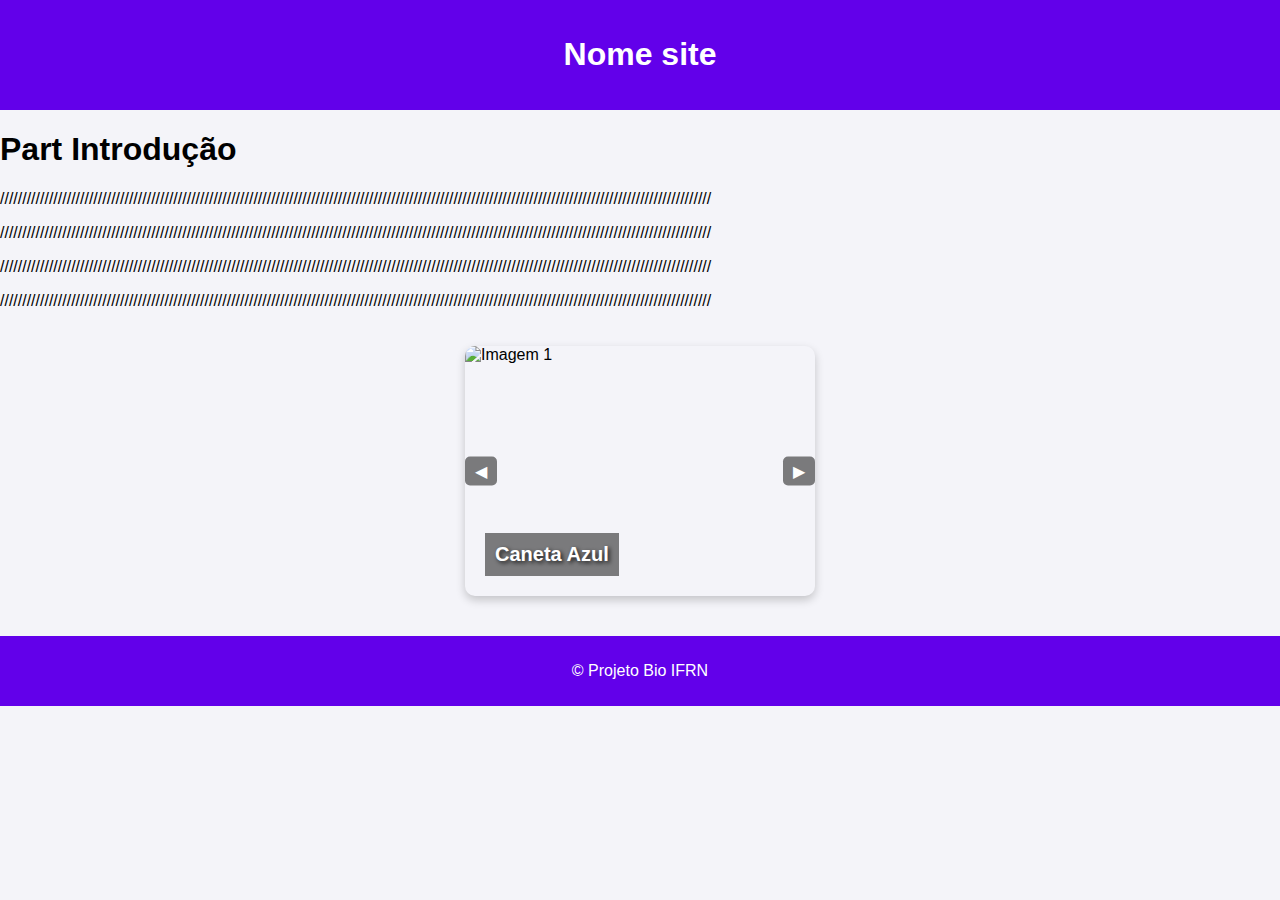
==== index.html @ df38bc81 "Add files via upload" ====
<!DOCTYPE html>
<html lang="en">
<head>
    <meta charset="UTF-8">
    <meta name="viewport" content="width=device-width, initial-scale=1.0">
    <title>Projeto Bio</title>
    <link rel="stylesheet" href="styles.css">
</head>
<body>
    <header>
        <h1>Nome site</h1>
    </header>

    <h1>Part Introdução</h1>
    <p>////////////////////////////////////////////////////////////////////////////////////////////////////////////////////////////////////////////////////////////////</p>
    <p>////////////////////////////////////////////////////////////////////////////////////////////////////////////////////////////////////////////////////////////////</p>
    <p>////////////////////////////////////////////////////////////////////////////////////////////////////////////////////////////////////////////////////////////////</p>
    <p>////////////////////////////////////////////////////////////////////////////////////////////////////////////////////////////////////////////////////////////////</p>

    <div class="container">
        <!-- Carrossel -->
        <div class="carousel">
            <div class="carousel-images">
                <div class="carousel-item" onclick="showDetailedText(1)">
                    <img src="https://th.bing.com/th/id/OIP.Os8iQget9WfmuG61JgywXwHaHe?rs=1&pid=ImgDetMain" alt="Imagem 1">
                    <div class="carousel-text">Caneta Azul</div>
                </div>
                <div class="carousel-item" onclick="showDetailedText(2)">
                    <img src="https://th.bing.com/th/id/OIP.5wpNGDLJfLh_7vaz8tEyMQHaEK?w=303&h=180&c=7&r=0&o=5&pid=1.7" alt="Imagem 2">
                    <div class="carousel-text">Olha, Se Você Não Me Ama</div>
                </div>
                <div class="carousel-item" onclick="showDetailedText(3)">
                    <img src="https://i.ytimg.com/vi/7HUmu1uDRQo/maxresdefault.jpg" alt="Imagem 3">
                    <div class="carousel-text">Parabéns</div>
                </div>
            </div>
            <div class="carousel-buttons">
                <button id="prev">◀</button>
                <button id="next">▶</button>
            </div>
        </div>

        <!-- Texto detalhado -->
        <div id="detailed-text" class="detailed-text"></div>
    </div>

    <footer>
        <p>&copy; Projeto Bio IFRN</p>
    </footer>

    <script src="scripts.js"></script>
</body>
</html>
---- styles.css ----
body {
    font-family: Arial, sans-serif;
    margin: 0;
    padding: 0;
    background-color: #f4f4f9;
}

header {
    background-color: #6200ea;
    color: white;
    padding: 15px;
    text-align: center;
}

.container {
    padding: 20px;
}

.carousel {
    width: 100%;
    max-width: 350px;
    margin: 0 auto;
    overflow: hidden;
    position: relative;
    border-radius: 10px;
    box-shadow: 0 4px 10px rgba(0, 0, 0, 0.2);
}

.carousel-images {
    display: flex;
    transition: transform 0.3s ease-in-out;
}

.carousel-item {
    position: relative;
    min-width: 100%;
    height: 250px;
    cursor: pointer;
    overflow: hidden;
}

.carousel-item img {
    width: 100%;
    height: 100%;
    object-fit: cover;
    transition: transform 0.3s, filter 0.3s;
}

.carousel-item:hover img {
    transform: scale(1.05);
    filter: brightness(0.8);
}

.carousel-item .carousel-text {
    position: absolute;
    bottom: 20px;
    left: 20px;
    color: white;
    font-size: 20px;
    font-weight: bold;
    text-shadow: 2px 2px 4px rgba(0, 0, 0, 0.8);
    background-color: rgba(0, 0, 0, 0.5);
    padding: 10px;
    transition: transform 0.3s;
}

.carousel-item:hover .carousel-text {
    transform: scale(1.1);
}

.carousel-buttons {
    position: absolute;
    top: 50%;
    width: 100%;
    display: flex;
    justify-content: space-between;
    transform: translateY(-50%);
}

.carousel-buttons button {
    background-color: rgba(0, 0, 0, 0.5);
    color: white;
    border: none;
    padding: 5px 10px;
    cursor: pointer;
    font-size: 16px;
    border-radius: 5px;
}

.carousel-buttons button:hover {
    background-color: rgba(0, 0, 0, 0.7);
}

.detailed-text {
    margin-top: 20px;
    padding: 20px;
    display: none;
}

.detailed-text h2 {
    color: #6200ea;
    font-size: 24px;
    margin-bottom: 10px;
}

.detailed-text p {
    color: #555;
    font-size: 16px;
    line-height: 1.5;
}

iframe {
    width: 100%;
    height: 250px;
    border: none;
    margin-top: 20px;
    border-radius: 10px;
    box-shadow: 0 4px 10px rgba(0, 0, 0, 0.2);
}

footer {
    background-color: #6200ea;
    color: white;
    text-align: center;
    padding: 10px;
    margin-top: 20px;
}
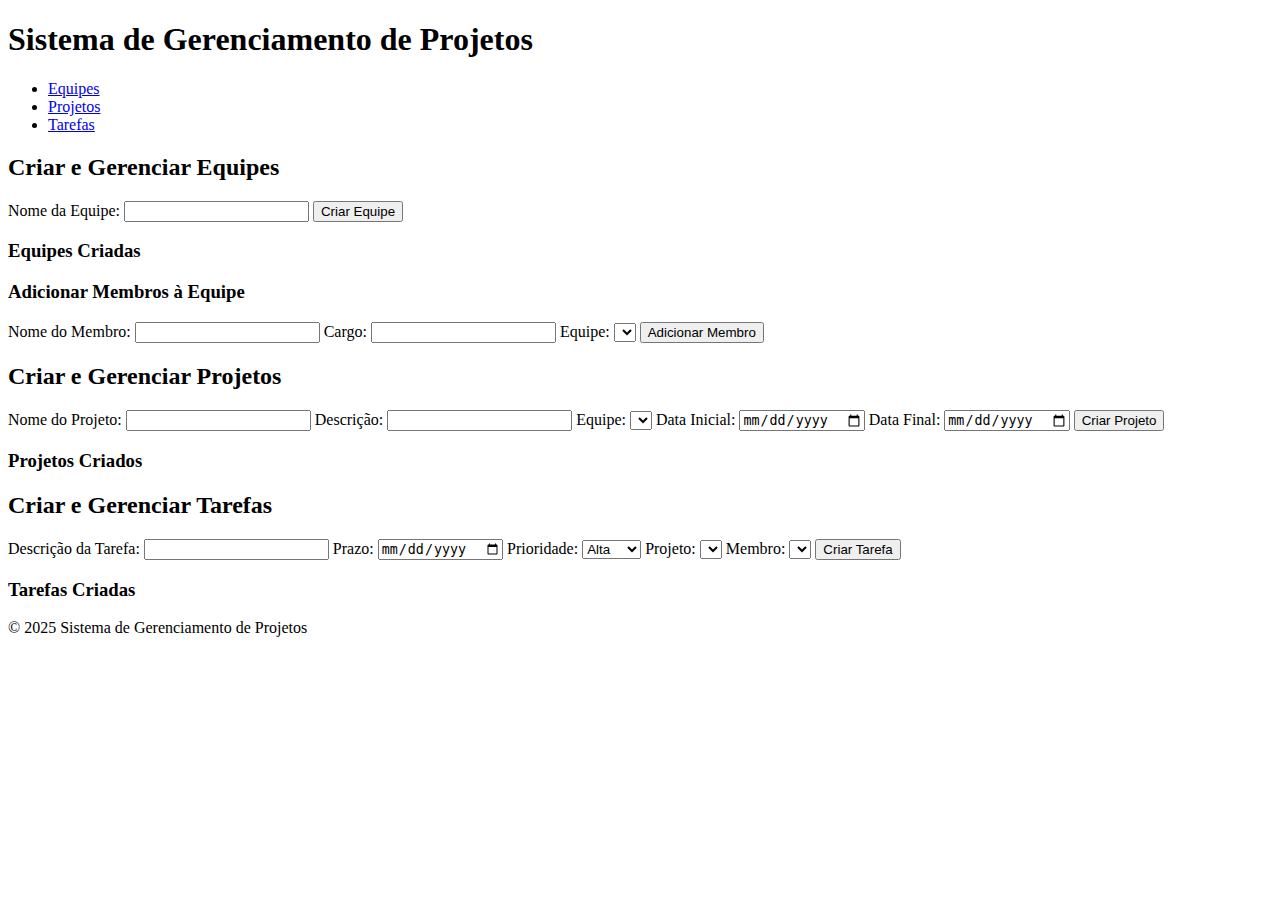
==== commit 0265ad79: "Add files via upload" ====
--- a/index.html
+++ b/index.html
@@ -1,53 +1,110 @@
 <!DOCTYPE html>
-<html lang="en">
+<html lang="pt-BR">
 <head>
     <meta charset="UTF-8">
     <meta name="viewport" content="width=device-width, initial-scale=1.0">
-    <title>Projeto Bio</title>
-    <link rel="stylesheet" href="styles.css">
+    <title>Sistema de Gerenciamento de Projetos</title>
 </head>
 <body>
     <header>
-        <h1>Nome site</h1>
+        <h1>Sistema de Gerenciamento de Projetos</h1>
+        <nav>
+            <ul>
+                <li><a href="#equipes">Equipes</a></li>
+                <li><a href="#projetos">Projetos</a></li>
+                <li><a href="#tarefas">Tarefas</a></li>
+            </ul>
+        </nav>
     </header>
 
-    <h1>Part Introdução</h1>
-    <p>////////////////////////////////////////////////////////////////////////////////////////////////////////////////////////////////////////////////////////////////</p>
-    <p>////////////////////////////////////////////////////////////////////////////////////////////////////////////////////////////////////////////////////////////////</p>
-    <p>////////////////////////////////////////////////////////////////////////////////////////////////////////////////////////////////////////////////////////////////</p>
-    <p>////////////////////////////////////////////////////////////////////////////////////////////////////////////////////////////////////////////////////////////////</p>
+    <main>
+        <section id="equipes">
+            <h2>Criar e Gerenciar Equipes</h2>
+            <form id="form-criar-equipe">
+                <label for="nome-equipe">Nome da Equipe:</label>
+                <input type="text" id="nome-equipe" required>
+                <button type="submit">Criar Equipe</button>
+            </form>
+            <div id="lista-equipes">
+                <h3>Equipes Criadas</h3>
+                <ul></ul>
+            </div>
 
-    <div class="container">
-        <!-- Carrossel -->
-        <div class="carousel">
-            <div class="carousel-images">
-                <div class="carousel-item" onclick="showDetailedText(1)">
-                    <img src="https://th.bing.com/th/id/OIP.Os8iQget9WfmuG61JgywXwHaHe?rs=1&pid=ImgDetMain" alt="Imagem 1">
-                    <div class="carousel-text">Caneta Azul</div>
-                </div>
-                <div class="carousel-item" onclick="showDetailedText(2)">
-                    <img src="https://th.bing.com/th/id/OIP.5wpNGDLJfLh_7vaz8tEyMQHaEK?w=303&h=180&c=7&r=0&o=5&pid=1.7" alt="Imagem 2">
-                    <div class="carousel-text">Olha, Se Você Não Me Ama</div>
-                </div>
-                <div class="carousel-item" onclick="showDetailedText(3)">
-                    <img src="https://i.ytimg.com/vi/7HUmu1uDRQo/maxresdefault.jpg" alt="Imagem 3">
-                    <div class="carousel-text">Parabéns</div>
-                </div>
+            <!-- Formulário para adicionar membros -->
+            <h3>Adicionar Membros à Equipe</h3>
+            <form id="form-adicionar-membro">
+                <label for="nome-membro">Nome do Membro:</label>
+                <input type="text" id="nome-membro" required>
+                <label for="cargo-membro">Cargo:</label>
+                <input type="text" id="cargo-membro" required>
+                <label for="equipe-membro">Equipe:</label>
+                <select id="equipe-membro"></select>
+                <button type="submit">Adicionar Membro</button>
+            </form>
+        </section>
+
+        <section id="projetos">
+            <h2>Criar e Gerenciar Projetos</h2>
+            <form id="form-criar-projeto">
+                <label for="nome-projeto">Nome do Projeto:</label>
+                <input type="text" id="nome-projeto" required>
+
+                <label for="descricao-projeto">Descrição:</label>
+                <input type="text" id="descricao-projeto" required>
+
+                <label for="equipe-projeto">Equipe:</label>
+                <select id="equipe-projeto"></select>
+
+                <label for="data-inicial">Data Inicial:</label>
+                <input type="date" id="data-inicial" required>
+
+                <label for="data-final">Data Final:</label>
+                <input type="date" id="data-final" required>
+
+                <button type="submit">Criar Projeto</button>
+            </form>
+            <div id="lista-projetos">
+                <h3>Projetos Criados</h3>
+                <ul></ul>
             </div>
-            <div class="carousel-buttons">
-                <button id="prev">◀</button>
-                <button id="next">▶</button>
+        </section>
+
+        <section id="tarefas">
+            <h2>Criar e Gerenciar Tarefas</h2>
+            <form id="form-criar-tarefa">
+                <label for="descricao-tarefa">Descrição da Tarefa:</label>
+                <input type="text" id="descricao-tarefa" required>
+
+                <label for="prazo-tarefa">Prazo:</label>
+                <input type="date" id="prazo-tarefa" required>
+
+                <label for="prioridade-tarefa">Prioridade:</label>
+                <select id="prioridade-tarefa">
+                    <option value="alta">Alta</option>
+                    <option value="media">Média</option>
+                    <option value="baixa">Baixa</option>
+                </select>
+
+                <label for="projeto-tarefa">Projeto:</label>
+                <select id="projeto-tarefa"></select>
+
+                <label for="membro-tarefa">Membro:</label>
+                <select id="membro-tarefa"></select>
+
+                <button type="submit">Criar Tarefa</button>
+            </form>
+            <div id="lista-tarefas">
+                <h3>Tarefas Criadas</h3>
+                <ul></ul>
             </div>
-        </div>
-
-        <!-- Texto detalhado -->
-        <div id="detailed-text" class="detailed-text"></div>
-    </div>
+        </section>
+    </main>
 
     <footer>
-        <p>&copy; Projeto Bio IFRN</p>
+        <p>&copy; 2025 Sistema de Gerenciamento de Projetos</p>
     </footer>
 
-    <script src="scripts.js"></script>
+    <script src="app.js"></script>
+
 </body>
 </html>
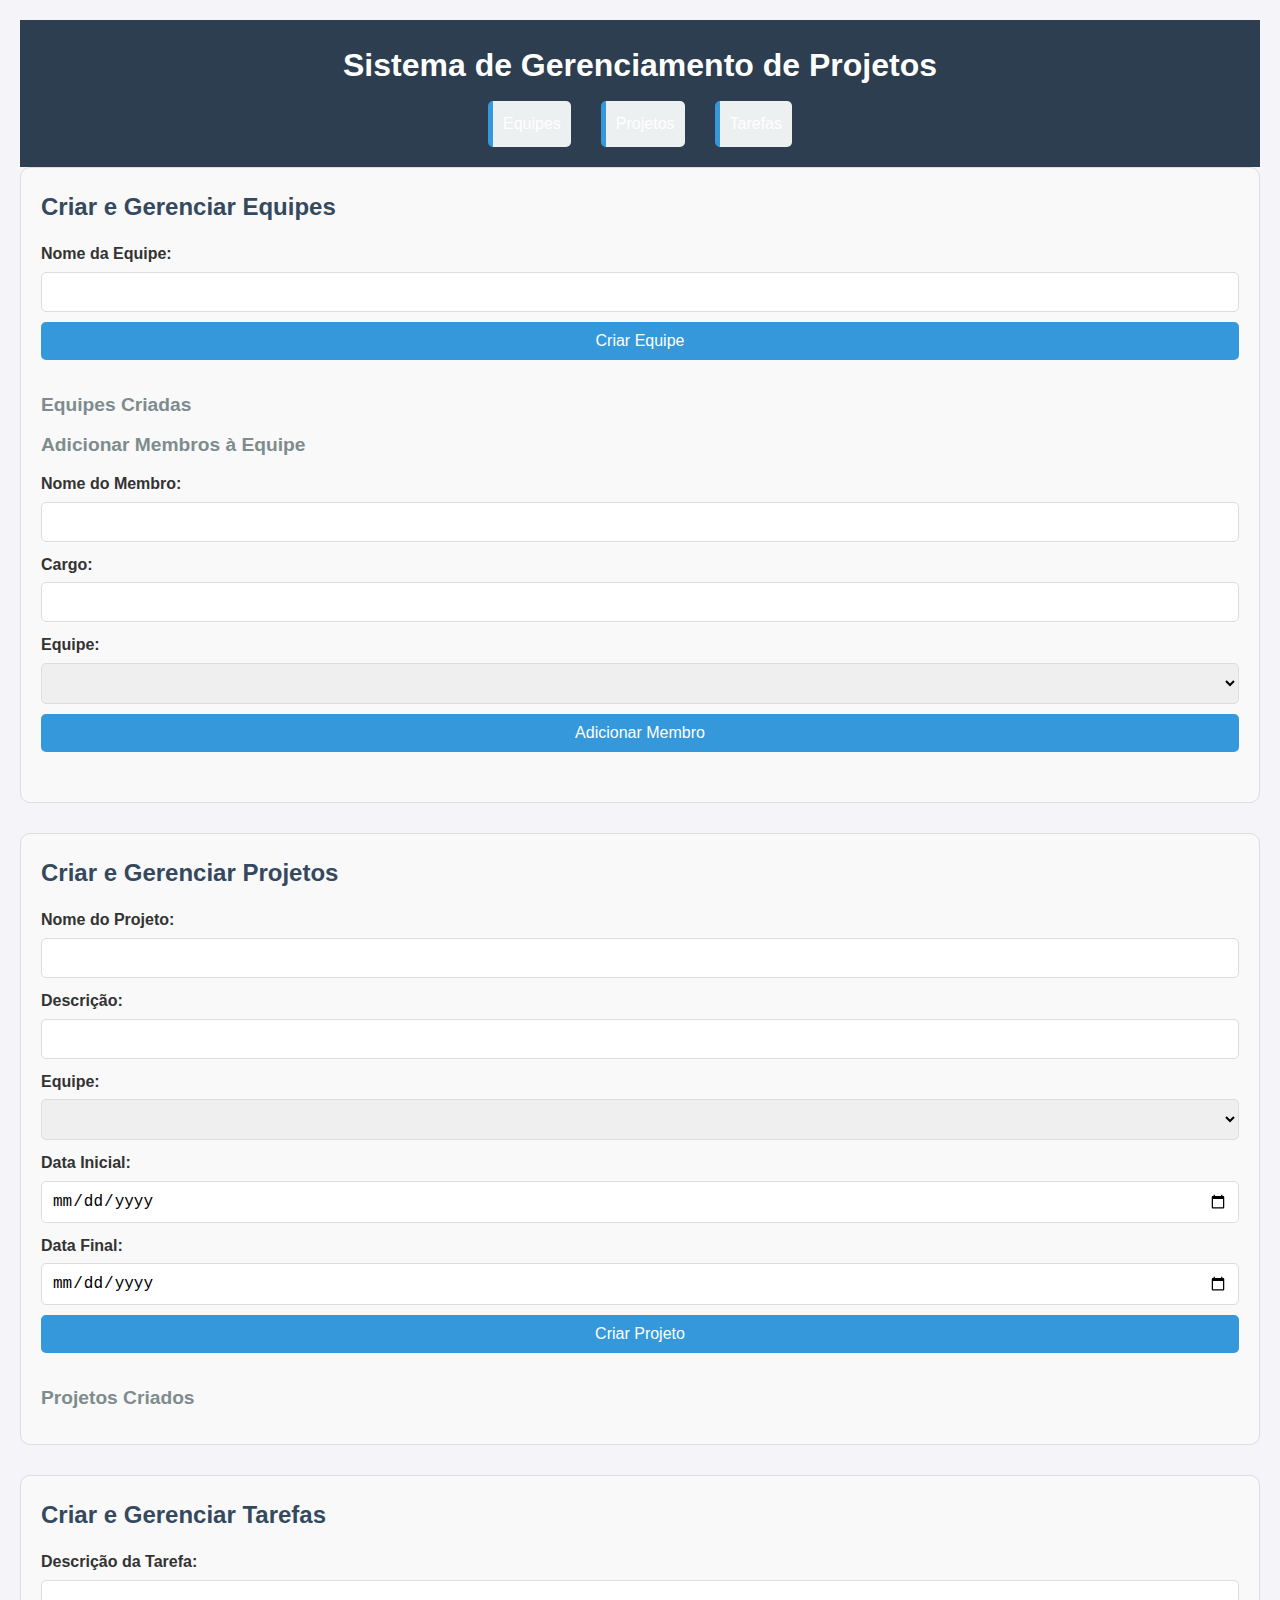
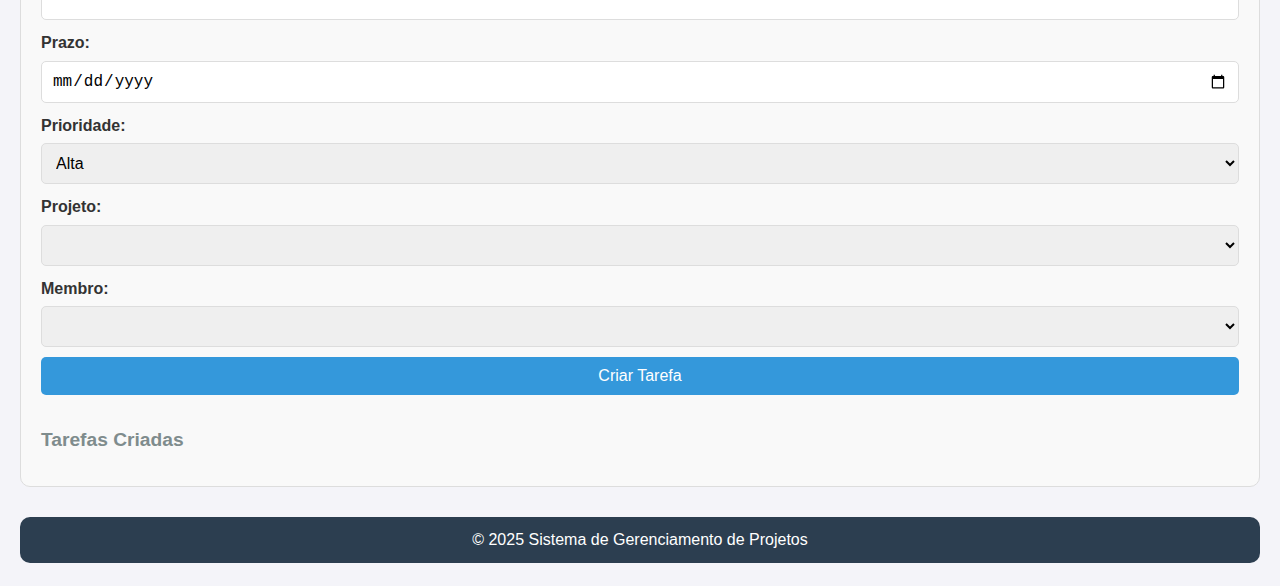
==== commit 985ec782: "Add files via upload" ====
--- a/index.html
+++ b/index.html
@@ -4,6 +4,7 @@
     <meta charset="UTF-8">
     <meta name="viewport" content="width=device-width, initial-scale=1.0">
     <title>Sistema de Gerenciamento de Projetos</title>
+    <link rel="stylesheet" href="styles.css"> <!-- Link para o CSS -->
 </head>
 <body>
     <header>
@@ -105,6 +106,5 @@
     </footer>
 
     <script src="app.js"></script>
-
 </body>
 </html>
--- a/styles.css
+++ b/styles.css
@@ -0,0 +1,136 @@
+/* Estilos globais */
+* {
+    margin: 0;
+    padding: 0;
+    box-sizing: border-box;
+}
+
+body {
+    font-family: 'Arial', sans-serif;
+    background-color: #f4f4f9;
+    color: #333;
+    line-height: 1.6;
+    padding: 20px;
+}
+
+.container {
+    max-width: 1200px;
+    margin: auto;
+    background: #fff;
+    padding: 20px;
+    border-radius: 10px;
+    box-shadow: 0 4px 6px rgba(0, 0, 0, 0.1);
+}
+
+/* Cabeçalho */
+header {
+    background-color: #2c3e50;
+    color: #fff;
+    padding: 20px 0;
+    text-align: center;
+}
+
+header h1 {
+    font-size: 2rem;
+}
+
+header nav ul {
+    display: flex;
+    justify-content: center;
+    margin-top: 10px;
+    list-style: none;
+}
+
+header nav ul li {
+    margin: 0 15px;
+}
+
+header nav ul li a {
+    color: #fff;
+    text-decoration: none;
+    font-size: 1rem;
+    transition: color 0.3s ease;
+}
+
+header nav ul li a:hover {
+    color: #1abc9c;
+}
+
+/* Seções principais */
+main section {
+    margin-bottom: 30px;
+    padding: 20px;
+    border: 1px solid #ddd;
+    border-radius: 10px;
+    background-color: #f9f9f9;
+}
+
+main section h2 {
+    font-size: 1.5rem;
+    color: #34495e;
+    margin-bottom: 15px;
+}
+
+main section h3 {
+    font-size: 1.2rem;
+    color: #7f8c8d;
+    margin-bottom: 10px;
+}
+
+/* Formulários */
+form {
+    margin-bottom: 20px;
+}
+
+form label {
+    display: block;
+    font-weight: bold;
+    margin-bottom: 5px;
+}
+
+form input,
+form select,
+form button {
+    width: 100%;
+    padding: 10px;
+    margin-bottom: 10px;
+    font-size: 1rem;
+    border: 1px solid #ddd;
+    border-radius: 5px;
+}
+
+form button {
+    background-color: #3498db;
+    color: #fff;
+    border: none;
+    cursor: pointer;
+    transition: background 0.3s ease;
+}
+
+form button:hover {
+    background-color: #2980b9;
+}
+
+/* Listas */
+ul {
+    list-style: none;
+    margin-top: 10px;
+}
+
+ul li {
+    padding: 10px;
+    margin-bottom: 10px;
+    background: #ecf0f1;
+    border-left: 5px solid #3498db;
+    border-radius: 5px;
+}
+
+/* Rodapé */
+footer {
+    text-align: center;
+    margin-top: 30px;
+    padding: 10px;
+    background-color: #2c3e50;
+    color: #fff;
+    border-radius: 10px;
+}
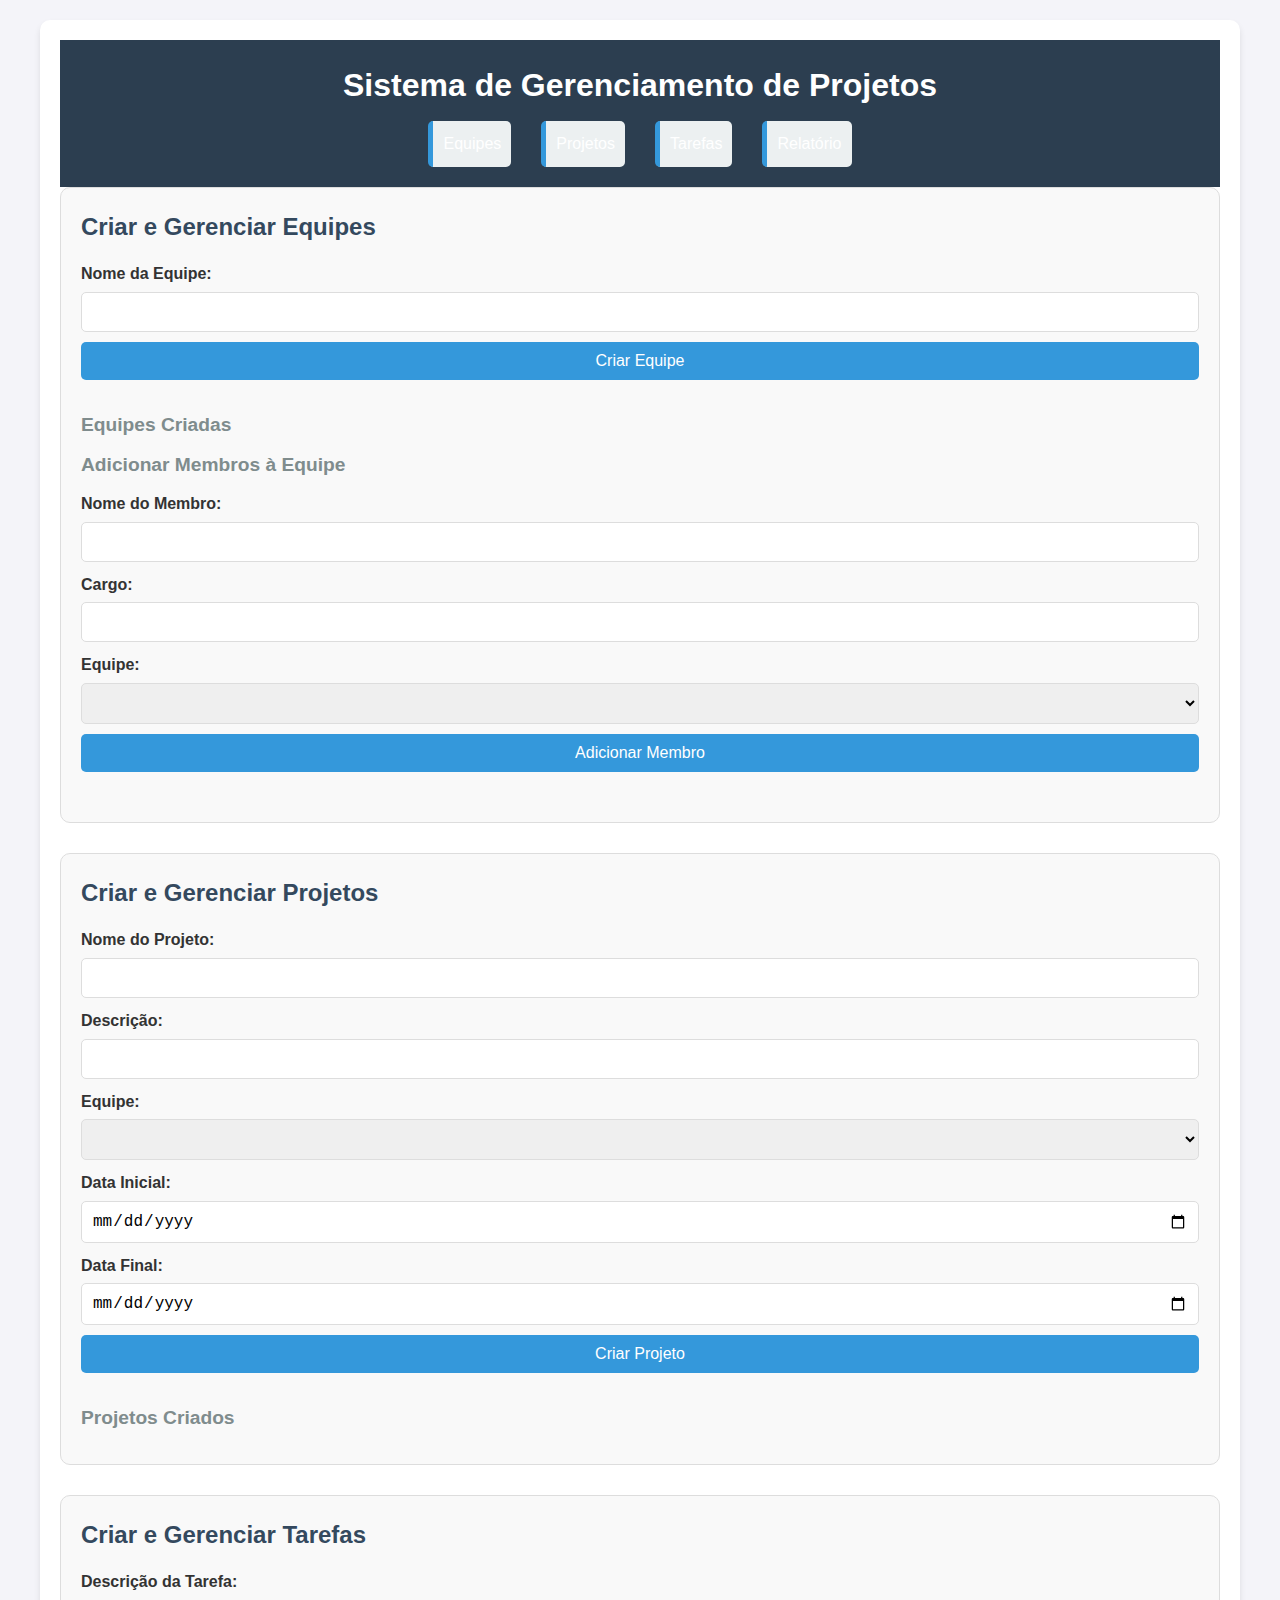
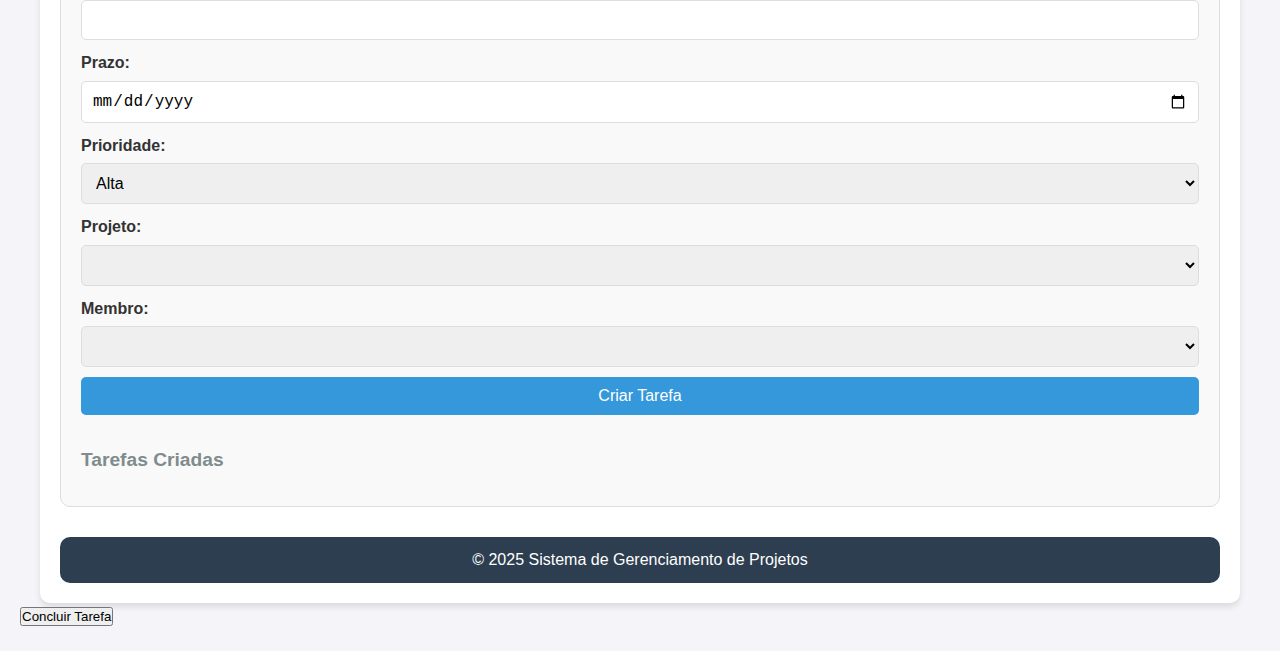
==== commit 830bc18f: "Add files via upload" ====
--- a/index.html
+++ b/index.html
@@ -4,107 +4,112 @@
     <meta charset="UTF-8">
     <meta name="viewport" content="width=device-width, initial-scale=1.0">
     <title>Sistema de Gerenciamento de Projetos</title>
-    <link rel="stylesheet" href="styles.css"> <!-- Link para o CSS -->
+    <link rel="stylesheet" href="styles.css">
 </head>
 <body>
-    <header>
-        <h1>Sistema de Gerenciamento de Projetos</h1>
-        <nav>
-            <ul>
-                <li><a href="#equipes">Equipes</a></li>
-                <li><a href="#projetos">Projetos</a></li>
-                <li><a href="#tarefas">Tarefas</a></li>
-            </ul>
-        </nav>
-    </header>
+    <div class="container">
+        <header>
+            <h1>Sistema de Gerenciamento de Projetos</h1>
+            <nav>
+                <ul>
+                    <li><a href="#equipes">Equipes</a></li>
+                    <li><a href="#projetos">Projetos</a></li>
+                    <li><a href="#tarefas">Tarefas</a></li>
+                    <li><a href="#relatorio">Relatório</a></li> <!-- Link para o relatório -->
+                </ul>
+            </nav>
+        </header>
 
-    <main>
-        <section id="equipes">
-            <h2>Criar e Gerenciar Equipes</h2>
-            <form id="form-criar-equipe">
-                <label for="nome-equipe">Nome da Equipe:</label>
-                <input type="text" id="nome-equipe" required>
-                <button type="submit">Criar Equipe</button>
-            </form>
-            <div id="lista-equipes">
-                <h3>Equipes Criadas</h3>
-                <ul></ul>
-            </div>
+        <main>
+            <section id="equipes">
+                <h2>Criar e Gerenciar Equipes</h2>
+                <form id="form-criar-equipe">
+                    <label for="nome-equipe">Nome da Equipe:</label>
+                    <input type="text" id="nome-equipe" required>
+                    <button type="submit">Criar Equipe</button>
+                </form>
+                <div id="lista-equipes">
+                    <h3>Equipes Criadas</h3>
+                    <ul></ul>
+                </div>
 
-            <!-- Formulário para adicionar membros -->
-            <h3>Adicionar Membros à Equipe</h3>
-            <form id="form-adicionar-membro">
-                <label for="nome-membro">Nome do Membro:</label>
-                <input type="text" id="nome-membro" required>
-                <label for="cargo-membro">Cargo:</label>
-                <input type="text" id="cargo-membro" required>
-                <label for="equipe-membro">Equipe:</label>
-                <select id="equipe-membro"></select>
-                <button type="submit">Adicionar Membro</button>
-            </form>
-        </section>
+                <h3>Adicionar Membros à Equipe</h3>
+                <form id="form-adicionar-membro">
+                    <label for="nome-membro">Nome do Membro:</label>
+                    <input type="text" id="nome-membro" required>
+                    <label for="cargo-membro">Cargo:</label>
+                    <input type="text" id="cargo-membro" required>
+                    <label for="equipe-membro">Equipe:</label>
+                    <select id="equipe-membro"></select>
+                    <button type="submit">Adicionar Membro</button>
+                </form>
+            </section>
 
-        <section id="projetos">
-            <h2>Criar e Gerenciar Projetos</h2>
-            <form id="form-criar-projeto">
-                <label for="nome-projeto">Nome do Projeto:</label>
-                <input type="text" id="nome-projeto" required>
+            <section id="projetos">
+                <h2>Criar e Gerenciar Projetos</h2>
+                <form id="form-criar-projeto">
+                    <label for="nome-projeto">Nome do Projeto:</label>
+                    <input type="text" id="nome-projeto" required>
 
-                <label for="descricao-projeto">Descrição:</label>
-                <input type="text" id="descricao-projeto" required>
+                    <label for="descricao-projeto">Descrição:</label>
+                    <input type="text" id="descricao-projeto" required>
 
-                <label for="equipe-projeto">Equipe:</label>
-                <select id="equipe-projeto"></select>
+                    <label for="equipe-projeto">Equipe:</label>
+                    <select id="equipe-projeto"></select>
 
-                <label for="data-inicial">Data Inicial:</label>
-                <input type="date" id="data-inicial" required>
+                    <label for="data-inicial">Data Inicial:</label>
+                    <input type="date" id="data-inicial" required>
 
-                <label for="data-final">Data Final:</label>
-                <input type="date" id="data-final" required>
+                    <label for="data-final">Data Final:</label>
+                    <input type="date" id="data-final" required>
 
-                <button type="submit">Criar Projeto</button>
-            </form>
-            <div id="lista-projetos">
-                <h3>Projetos Criados</h3>
-                <ul></ul>
-            </div>
-        </section>
+                    <button type="submit">Criar Projeto</button>
+                </form>
+                <div id="lista-projetos">
+                    <h3>Projetos Criados</h3>
+                    <ul></ul>
+                </div>
+            </section>
 
-        <section id="tarefas">
-            <h2>Criar e Gerenciar Tarefas</h2>
-            <form id="form-criar-tarefa">
-                <label for="descricao-tarefa">Descrição da Tarefa:</label>
-                <input type="text" id="descricao-tarefa" required>
+            <section id="tarefas">
+                <h2>Criar e Gerenciar Tarefas</h2>
+                <form id="form-criar-tarefa">
+                    <label for="descricao-tarefa">Descrição da Tarefa:</label>
+                    <input type="text" id="descricao-tarefa" required>
 
-                <label for="prazo-tarefa">Prazo:</label>
-                <input type="date" id="prazo-tarefa" required>
+                    <label for="prazo-tarefa">Prazo:</label>
+                    <input type="date" id="prazo-tarefa" required>
 
-                <label for="prioridade-tarefa">Prioridade:</label>
-                <select id="prioridade-tarefa">
-                    <option value="alta">Alta</option>
-                    <option value="media">Média</option>
-                    <option value="baixa">Baixa</option>
-                </select>
+                    <label for="prioridade-tarefa">Prioridade:</label>
+                    <select id="prioridade-tarefa">
+                        <option value="alta">Alta</option>
+                        <option value="media">Média</option>
+                        <option value="baixa">Baixa</option>
+                    </select>
 
-                <label for="projeto-tarefa">Projeto:</label>
-                <select id="projeto-tarefa"></select>
+                    <label for="projeto-tarefa">Projeto:</label>
+                    <select id="projeto-tarefa"></select>
 
-                <label for="membro-tarefa">Membro:</label>
-                <select id="membro-tarefa"></select>
+                    <label for="membro-tarefa">Membro:</label>
+                    <select id="membro-tarefa"></select>
 
-                <button type="submit">Criar Tarefa</button>
-            </form>
-            <div id="lista-tarefas">
-                <h3>Tarefas Criadas</h3>
-                <ul></ul>
-            </div>
-        </section>
-    </main>
+                    <button type="submit">Criar Tarefa</button>
+                </form>
+                <div id="lista-tarefas">
+                    <h3>Tarefas Criadas</h3>
+                    <ul></ul>
+                </div>
+            </section>
 
-    <footer>
-        <p>&copy; 2025 Sistema de Gerenciamento de Projetos</p>
-    </footer>
+           
+        </main>
+
+        <footer>
+            <p>&copy; 2025 Sistema de Gerenciamento de Projetos</p>
+        </footer>
+    </div>
 
     <script src="app.js"></script>
 </body>
 </html>
+
--- a/styles.css
+++ b/styles.css
@@ -1,4 +1,3 @@
-/* Estilos globais */
 * {
     margin: 0;
     padding: 0;
@@ -125,6 +124,8 @@
     border-radius: 5px;
 }
 
+
+
 /* Rodapé */
 footer {
     text-align: center;
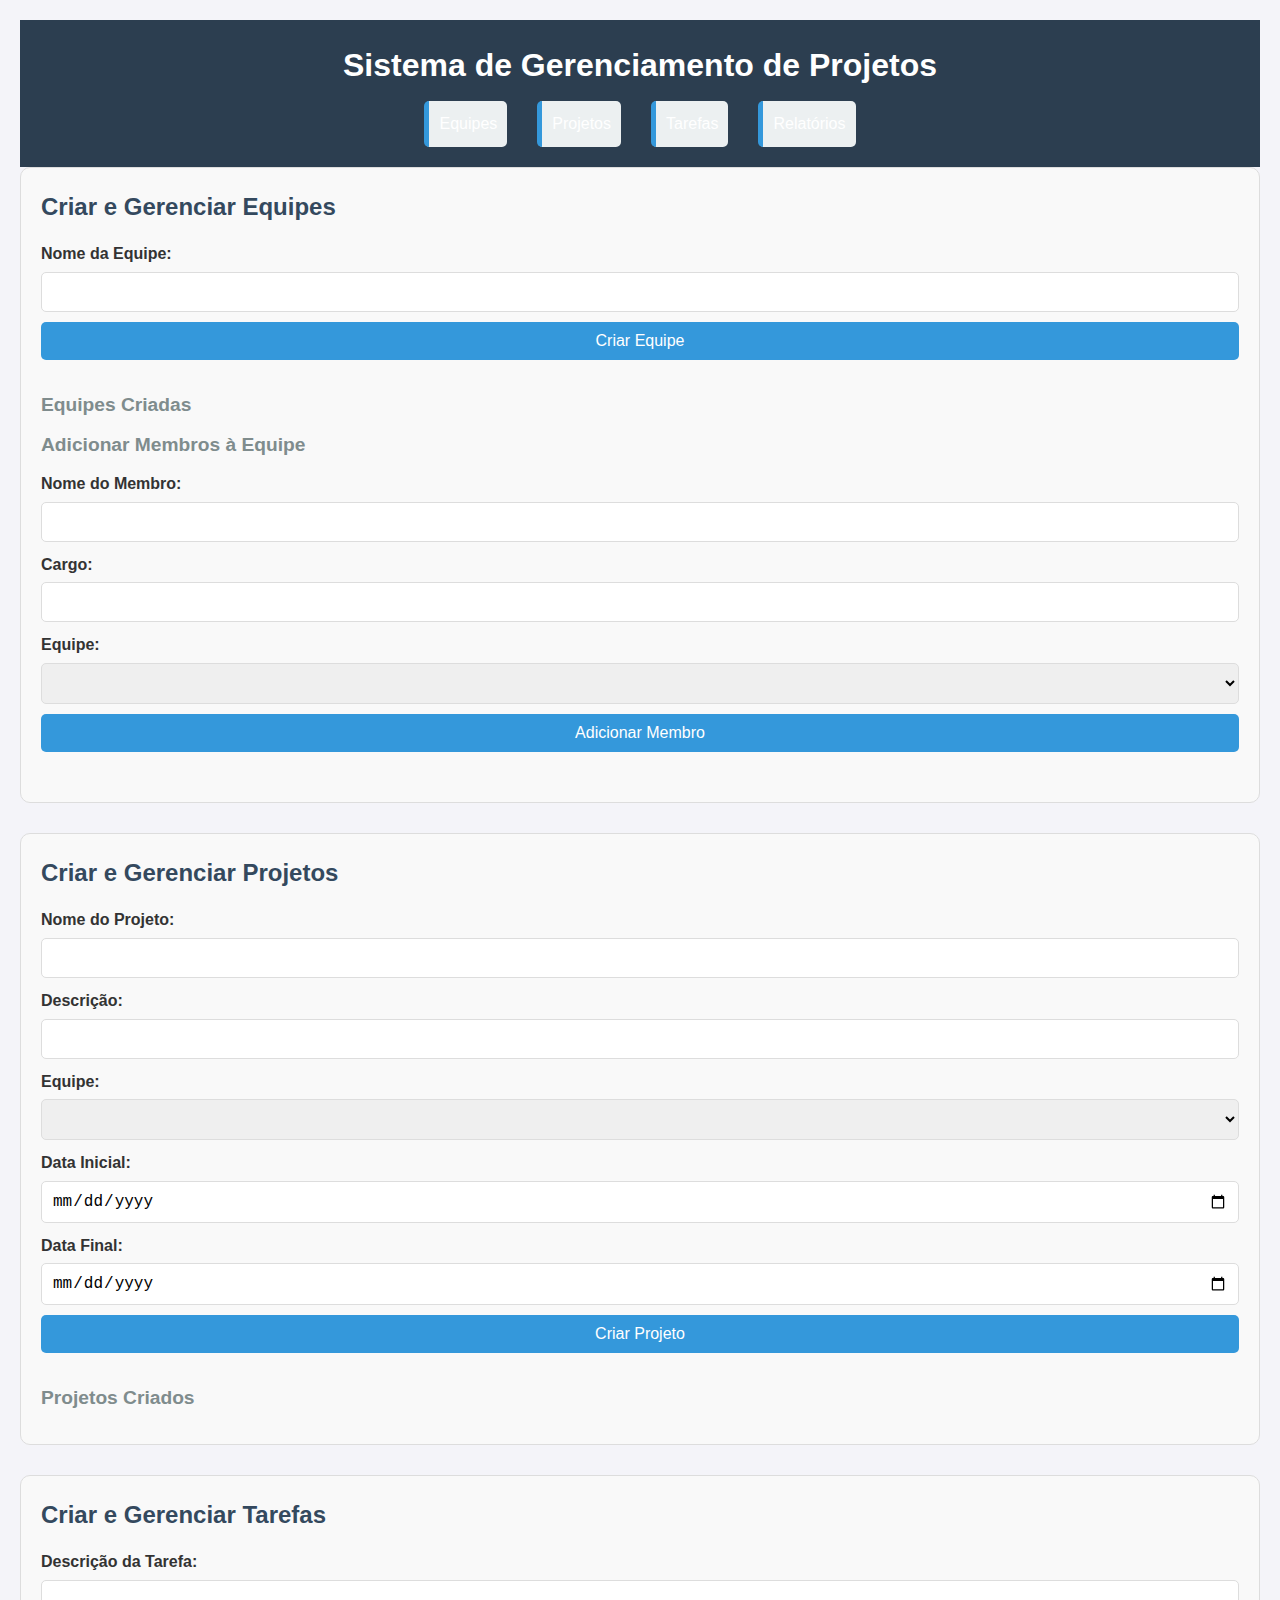
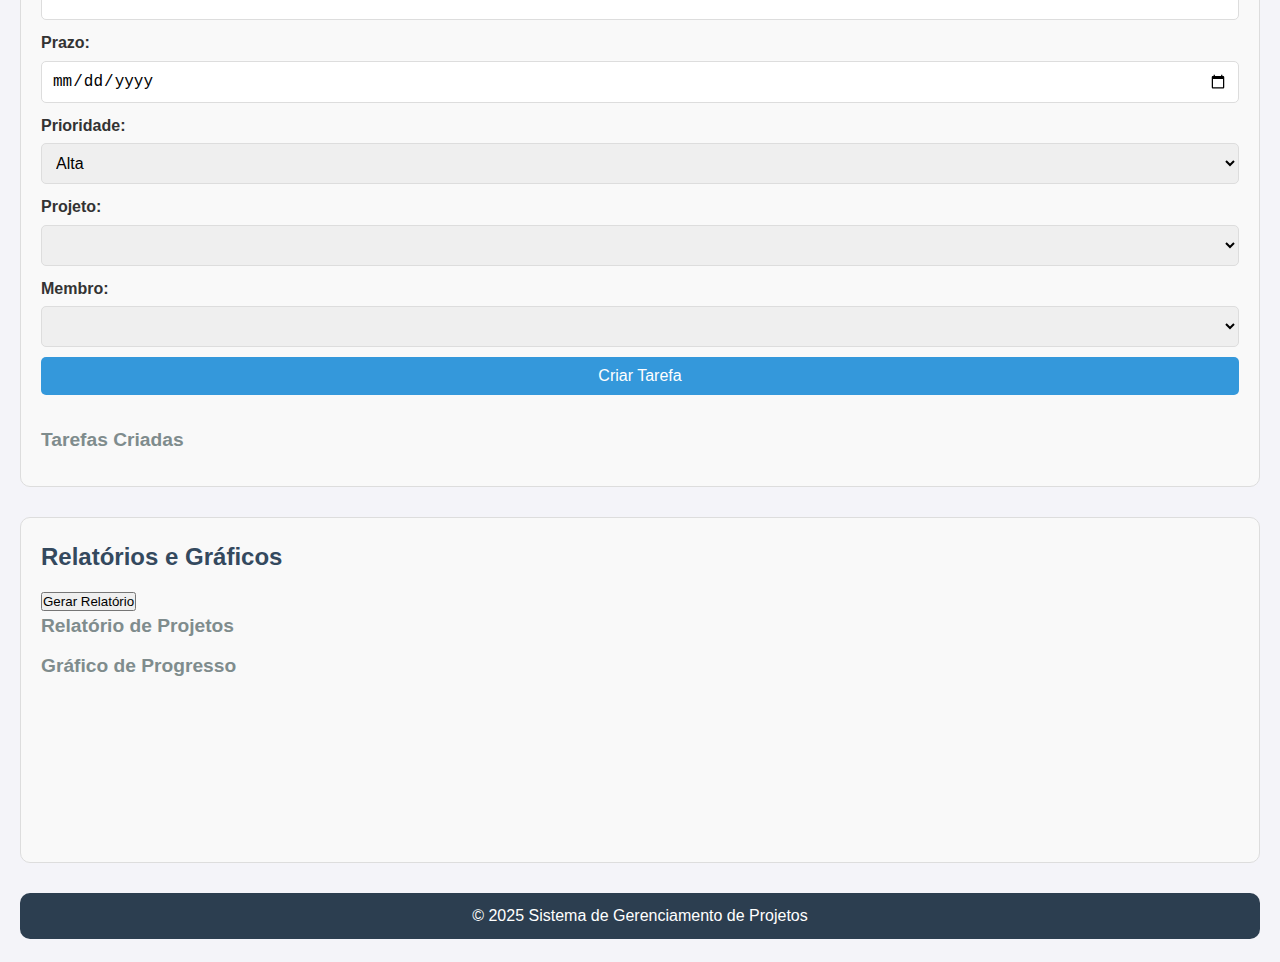
==== commit 3f92660a: "Add files via upload" ====
--- a/index.html
+++ b/index.html
@@ -1,4 +1,3 @@
-<!DOCTYPE html>
 <html lang="pt-BR">
 <head>
     <meta charset="UTF-8">
@@ -7,109 +6,117 @@
     <link rel="stylesheet" href="styles.css">
 </head>
 <body>
-    <div class="container">
-        <header>
-            <h1>Sistema de Gerenciamento de Projetos</h1>
-            <nav>
-                <ul>
-                    <li><a href="#equipes">Equipes</a></li>
-                    <li><a href="#projetos">Projetos</a></li>
-                    <li><a href="#tarefas">Tarefas</a></li>
-                    <li><a href="#relatorio">Relatório</a></li> <!-- Link para o relatório -->
-                </ul>
-            </nav>
-        </header>
+    <header>
+        <h1>Sistema de Gerenciamento de Projetos</h1>
+        <nav>
+            <ul>
+                <li><a href="#equipes">Equipes</a></li>
+                <li><a href="#projetos">Projetos</a></li>
+                <li><a href="#tarefas">Tarefas</a></li>
+                <li><a href="#relatorios">Relatórios</a></li>
+            </ul>
+        </nav>
+    </header>
 
-        <main>
-            <section id="equipes">
-                <h2>Criar e Gerenciar Equipes</h2>
-                <form id="form-criar-equipe">
-                    <label for="nome-equipe">Nome da Equipe:</label>
-                    <input type="text" id="nome-equipe" required>
-                    <button type="submit">Criar Equipe</button>
-                </form>
-                <div id="lista-equipes">
-                    <h3>Equipes Criadas</h3>
-                    <ul></ul>
-                </div>
+    <main>
+        <section id="equipes">
+            <h2>Criar e Gerenciar Equipes</h2>
+            <form id="form-criar-equipe">
+                <label for="nome-equipe">Nome da Equipe:</label>
+                <input type="text" id="nome-equipe" required>
+                <button type="submit">Criar Equipe</button>
+            </form>
+            <div id="lista-equipes">
+                <h3>Equipes Criadas</h3>
+                <ul></ul>
+            </div>
 
-                <h3>Adicionar Membros à Equipe</h3>
-                <form id="form-adicionar-membro">
-                    <label for="nome-membro">Nome do Membro:</label>
-                    <input type="text" id="nome-membro" required>
-                    <label for="cargo-membro">Cargo:</label>
-                    <input type="text" id="cargo-membro" required>
-                    <label for="equipe-membro">Equipe:</label>
-                    <select id="equipe-membro"></select>
-                    <button type="submit">Adicionar Membro</button>
-                </form>
-            </section>
+            <h3>Adicionar Membros à Equipe</h3>
+            <form id="form-adicionar-membro">
+                <label for="nome-membro">Nome do Membro:</label>
+                <input type="text" id="nome-membro" required>
+                <label for="cargo-membro">Cargo:</label>
+                <input type="text" id="cargo-membro" required>
+                <label for="equipe-membro">Equipe:</label>
+                <select id="equipe-membro"></select>
+                <button type="submit">Adicionar Membro</button>
+            </form>
+        </section>
 
-            <section id="projetos">
-                <h2>Criar e Gerenciar Projetos</h2>
-                <form id="form-criar-projeto">
-                    <label for="nome-projeto">Nome do Projeto:</label>
-                    <input type="text" id="nome-projeto" required>
+        <section id="projetos">
+            <h2>Criar e Gerenciar Projetos</h2>
+            <form id="form-criar-projeto">
+                <label for="nome-projeto">Nome do Projeto:</label>
+                <input type="text" id="nome-projeto" required>
 
-                    <label for="descricao-projeto">Descrição:</label>
-                    <input type="text" id="descricao-projeto" required>
+                <label for="descricao-projeto">Descrição:</label>
+                <input type="text" id="descricao-projeto" required>
 
-                    <label for="equipe-projeto">Equipe:</label>
-                    <select id="equipe-projeto"></select>
+                <label for="equipe-projeto">Equipe:</label>
+                <select id="equipe-projeto"></select>
 
-                    <label for="data-inicial">Data Inicial:</label>
-                    <input type="date" id="data-inicial" required>
+                <label for="data-inicial">Data Inicial:</label>
+                <input type="date" id="data-inicial" required>
 
-                    <label for="data-final">Data Final:</label>
-                    <input type="date" id="data-final" required>
+                <label for="data-final">Data Final:</label>
+                <input type="date" id="data-final" required>
 
-                    <button type="submit">Criar Projeto</button>
-                </form>
-                <div id="lista-projetos">
-                    <h3>Projetos Criados</h3>
-                    <ul></ul>
-                </div>
-            </section>
+                <button type="submit">Criar Projeto</button>
+            </form>
+            <div id="lista-projetos">
+                <h3>Projetos Criados</h3>
+                <ul></ul>
+            </div>
+        </section>
 
-            <section id="tarefas">
-                <h2>Criar e Gerenciar Tarefas</h2>
-                <form id="form-criar-tarefa">
-                    <label for="descricao-tarefa">Descrição da Tarefa:</label>
-                    <input type="text" id="descricao-tarefa" required>
+        <section id="tarefas">
+            <h2>Criar e Gerenciar Tarefas</h2>
+            <form id="form-criar-tarefa">
+                <label for="descricao-tarefa">Descrição da Tarefa:</label>
+                <input type="text" id="descricao-tarefa" required>
 
-                    <label for="prazo-tarefa">Prazo:</label>
-                    <input type="date" id="prazo-tarefa" required>
+                <label for="prazo-tarefa">Prazo:</label>
+                <input type="date" id="prazo-tarefa" required>
 
-                    <label for="prioridade-tarefa">Prioridade:</label>
-                    <select id="prioridade-tarefa">
-                        <option value="alta">Alta</option>
-                        <option value="media">Média</option>
-                        <option value="baixa">Baixa</option>
-                    </select>
+                <label for="prioridade-tarefa">Prioridade:</label>
+                <select id="prioridade-tarefa">
+                    <option value="alta">Alta</option>
+                    <option value="media">Média</option>
+                    <option value="baixa">Baixa</option>
+                </select>
 
-                    <label for="projeto-tarefa">Projeto:</label>
-                    <select id="projeto-tarefa"></select>
+                <label for="projeto-tarefa">Projeto:</label>
+                <select id="projeto-tarefa"></select>
 
-                    <label for="membro-tarefa">Membro:</label>
-                    <select id="membro-tarefa"></select>
+                <label for="membro-tarefa">Membro:</label>
+                <select id="membro-tarefa"></select>
 
-                    <button type="submit">Criar Tarefa</button>
-                </form>
-                <div id="lista-tarefas">
-                    <h3>Tarefas Criadas</h3>
-                    <ul></ul>
-                </div>
-            </section>
+                <button type="submit">Criar Tarefa</button>
+            </form>
+            <div id="lista-tarefas">
+                <h3>Tarefas Criadas</h3>
+                <ul></ul>
+            </div>
+        </section>
 
-           
-        </main>
+        <section id="relatorios">
+            <h2>Relatórios e Gráficos</h2>
+            <button id="gerar-relatorio">Gerar Relatório</button>
+            <div id="relatorio">
+                <h3>Relatório de Projetos</h3>
+                <ul id="lista-relatorio"></ul>
+            </div>
+            <div id="grafico">
+                <h3>Gráfico de Progresso</h3>
+                <canvas id="grafico-progresso"></canvas>
+            </div>
+        </section>
+    </main>
 
-        <footer>
-            <p>&copy; 2025 Sistema de Gerenciamento de Projetos</p>
-        </footer>
-    </div>
+    <footer>
+        <p>&copy; 2025 Sistema de Gerenciamento de Projetos</p>
+    </footer>
 
     <script src="app.js"></script>
 </body>
 </html>
-
--- a/styles.css
+++ b/styles.css
@@ -1,3 +1,4 @@
+/* Estilos globais */
 * {
     margin: 0;
     padding: 0;
@@ -124,8 +125,6 @@
     border-radius: 5px;
 }
 
-
-
 /* Rodapé */
 footer {
     text-align: center;
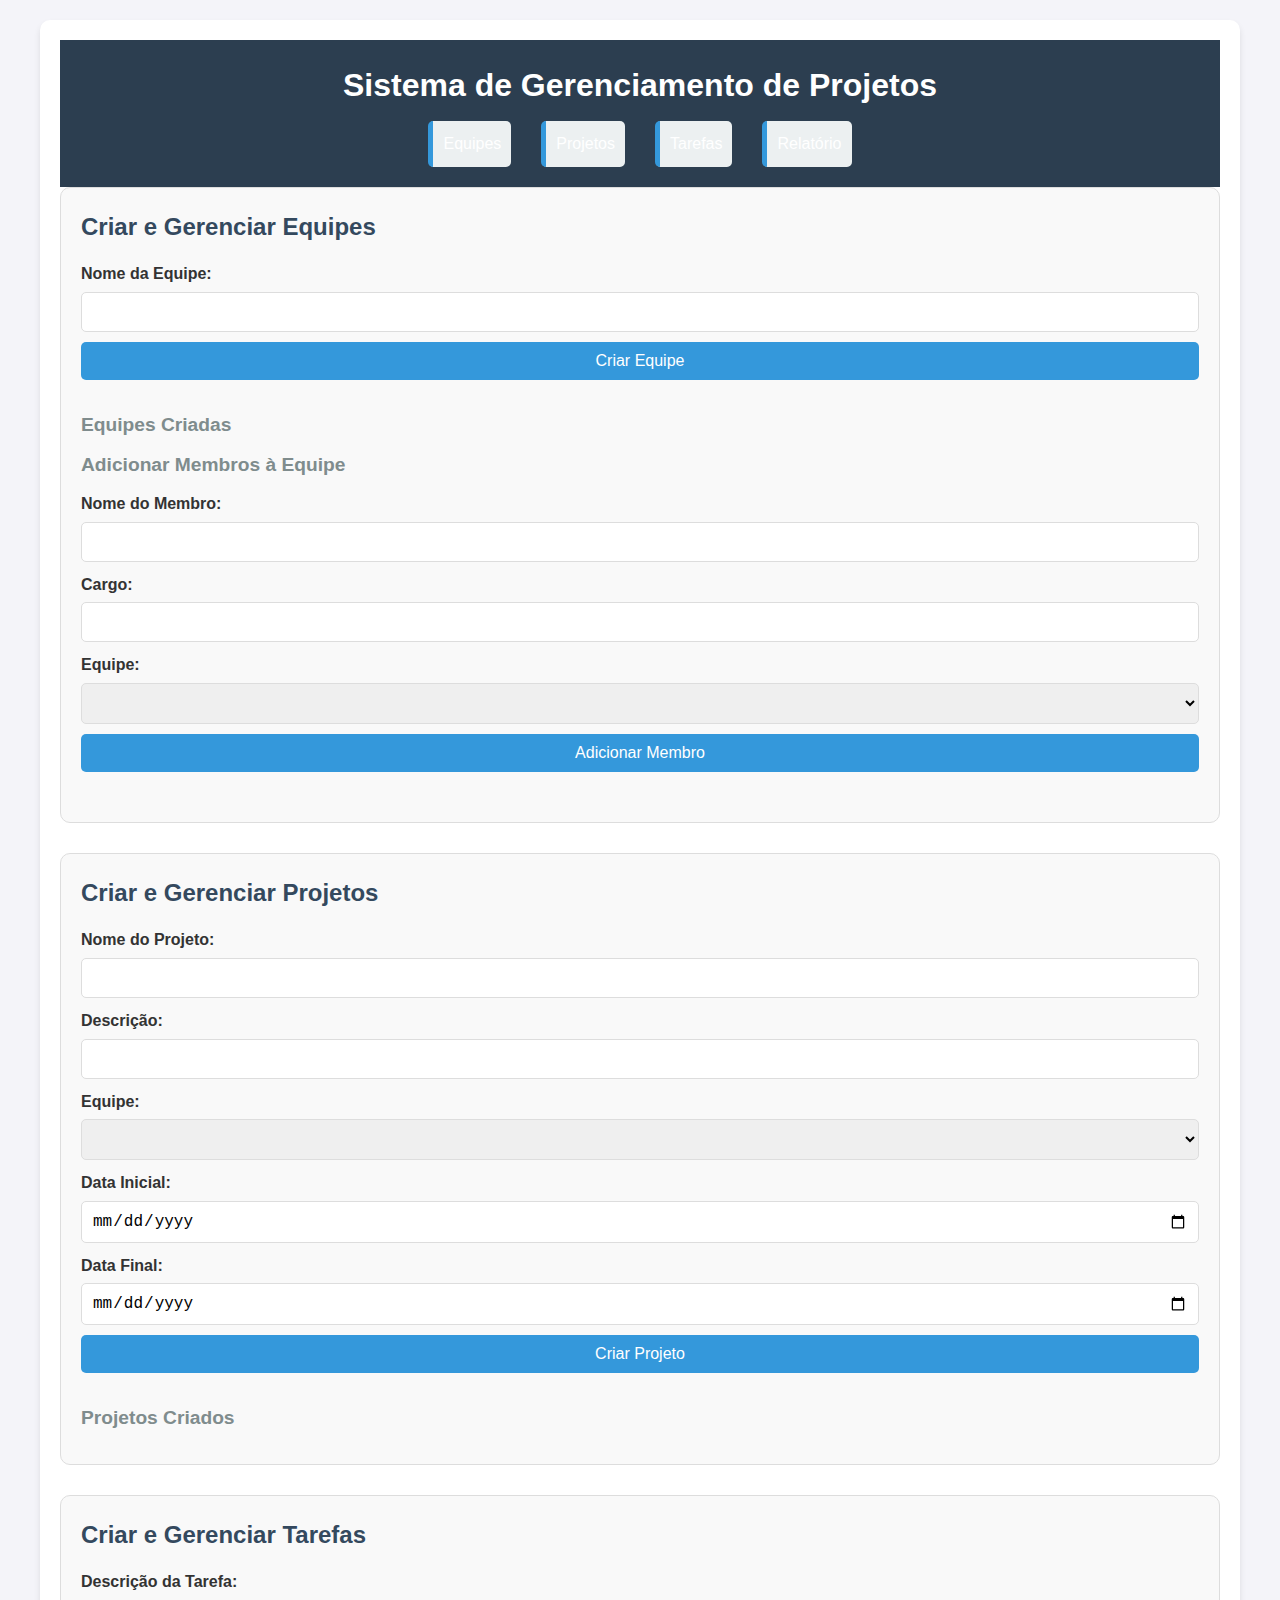
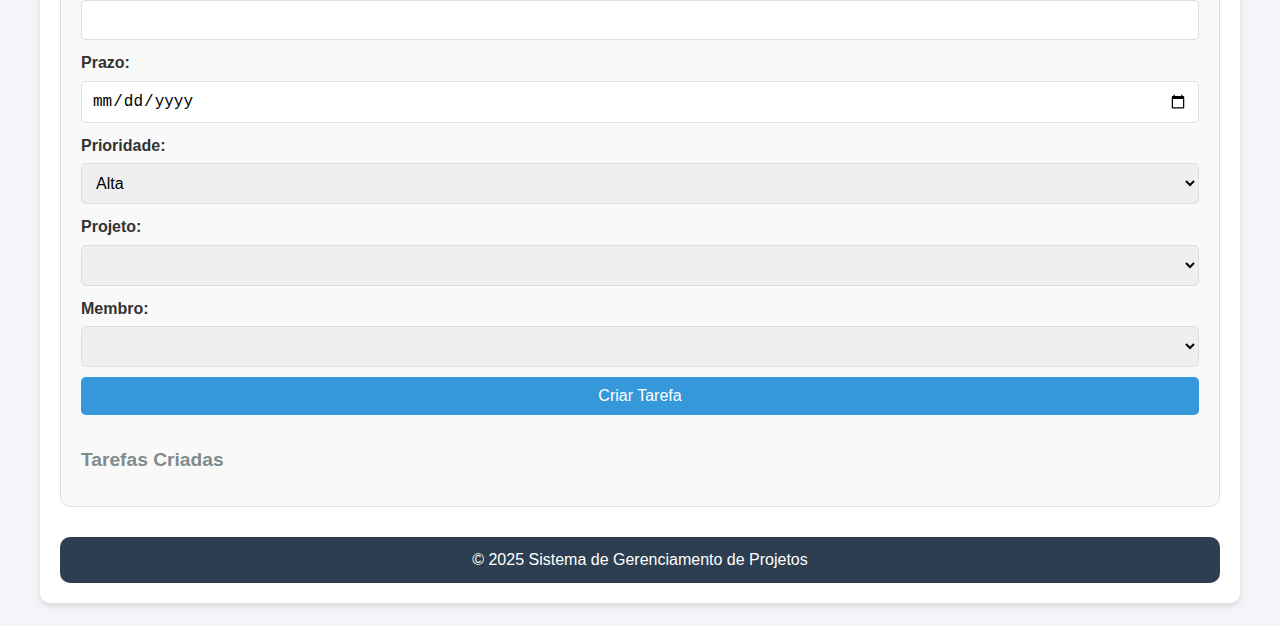
==== commit 41167ec7: "Add files via upload" ====
--- a/index.html
+++ b/index.html
@@ -1,3 +1,4 @@
+<!DOCTYPE html>
 <html lang="pt-BR">
 <head>
     <meta charset="UTF-8">
@@ -6,117 +7,109 @@
     <link rel="stylesheet" href="styles.css">
 </head>
 <body>
-    <header>
-        <h1>Sistema de Gerenciamento de Projetos</h1>
-        <nav>
-            <ul>
-                <li><a href="#equipes">Equipes</a></li>
-                <li><a href="#projetos">Projetos</a></li>
-                <li><a href="#tarefas">Tarefas</a></li>
-                <li><a href="#relatorios">Relatórios</a></li>
-            </ul>
-        </nav>
-    </header>
+    <div class="container">
+        <header>
+            <h1>Sistema de Gerenciamento de Projetos</h1>
+            <nav>
+                <ul>
+                    <li><a href="#equipes">Equipes</a></li>
+                    <li><a href="#projetos">Projetos</a></li>
+                    <li><a href="#tarefas">Tarefas</a></li>
+                    <li><a href="#relatorio">Relatório</a></li> <!-- Link para o relatório -->
+                </ul>
+            </nav>
+        </header>
 
-    <main>
-        <section id="equipes">
-            <h2>Criar e Gerenciar Equipes</h2>
-            <form id="form-criar-equipe">
-                <label for="nome-equipe">Nome da Equipe:</label>
-                <input type="text" id="nome-equipe" required>
-                <button type="submit">Criar Equipe</button>
-            </form>
-            <div id="lista-equipes">
-                <h3>Equipes Criadas</h3>
-                <ul></ul>
-            </div>
+        <main>
+            <section id="equipes">
+                <h2>Criar e Gerenciar Equipes</h2>
+                <form id="form-criar-equipe">
+                    <label for="nome-equipe">Nome da Equipe:</label>
+                    <input type="text" id="nome-equipe" required>
+                    <button type="submit">Criar Equipe</button>
+                </form>
+                <div id="lista-equipes">
+                    <h3>Equipes Criadas</h3>
+                    <ul></ul>
+                </div>
 
-            <h3>Adicionar Membros à Equipe</h3>
-            <form id="form-adicionar-membro">
-                <label for="nome-membro">Nome do Membro:</label>
-                <input type="text" id="nome-membro" required>
-                <label for="cargo-membro">Cargo:</label>
-                <input type="text" id="cargo-membro" required>
-                <label for="equipe-membro">Equipe:</label>
-                <select id="equipe-membro"></select>
-                <button type="submit">Adicionar Membro</button>
-            </form>
-        </section>
+                <h3>Adicionar Membros à Equipe</h3>
+                <form id="form-adicionar-membro">
+                    <label for="nome-membro">Nome do Membro:</label>
+                    <input type="text" id="nome-membro" required>
+                    <label for="cargo-membro">Cargo:</label>
+                    <input type="text" id="cargo-membro" required>
+                    <label for="equipe-membro">Equipe:</label>
+                    <select id="equipe-membro"></select>
+                    <button type="submit">Adicionar Membro</button>
+                </form>
+            </section>
 
-        <section id="projetos">
-            <h2>Criar e Gerenciar Projetos</h2>
-            <form id="form-criar-projeto">
-                <label for="nome-projeto">Nome do Projeto:</label>
-                <input type="text" id="nome-projeto" required>
+            <section id="projetos">
+                <h2>Criar e Gerenciar Projetos</h2>
+                <form id="form-criar-projeto">
+                    <label for="nome-projeto">Nome do Projeto:</label>
+                    <input type="text" id="nome-projeto" required>
 
-                <label for="descricao-projeto">Descrição:</label>
-                <input type="text" id="descricao-projeto" required>
+                    <label for="descricao-projeto">Descrição:</label>
+                    <input type="text" id="descricao-projeto" required>
 
-                <label for="equipe-projeto">Equipe:</label>
-                <select id="equipe-projeto"></select>
+                    <label for="equipe-projeto">Equipe:</label>
+                    <select id="equipe-projeto"></select>
 
-                <label for="data-inicial">Data Inicial:</label>
-                <input type="date" id="data-inicial" required>
+                    <label for="data-inicial">Data Inicial:</label>
+                    <input type="date" id="data-inicial" required>
 
-                <label for="data-final">Data Final:</label>
-                <input type="date" id="data-final" required>
+                    <label for="data-final">Data Final:</label>
+                    <input type="date" id="data-final" required>
 
-                <button type="submit">Criar Projeto</button>
-            </form>
-            <div id="lista-projetos">
-                <h3>Projetos Criados</h3>
-                <ul></ul>
-            </div>
-        </section>
+                    <button type="submit">Criar Projeto</button>
+                </form>
+                <div id="lista-projetos">
+                    <h3>Projetos Criados</h3>
+                    <ul></ul>
+                </div>
+            </section>
 
-        <section id="tarefas">
-            <h2>Criar e Gerenciar Tarefas</h2>
-            <form id="form-criar-tarefa">
-                <label for="descricao-tarefa">Descrição da Tarefa:</label>
-                <input type="text" id="descricao-tarefa" required>
+            <section id="tarefas">
+                <h2>Criar e Gerenciar Tarefas</h2>
+                <form id="form-criar-tarefa">
+                    <label for="descricao-tarefa">Descrição da Tarefa:</label>
+                    <input type="text" id="descricao-tarefa" required>
 
-                <label for="prazo-tarefa">Prazo:</label>
-                <input type="date" id="prazo-tarefa" required>
+                    <label for="prazo-tarefa">Prazo:</label>
+                    <input type="date" id="prazo-tarefa" required>
 
-                <label for="prioridade-tarefa">Prioridade:</label>
-                <select id="prioridade-tarefa">
-                    <option value="alta">Alta</option>
-                    <option value="media">Média</option>
-                    <option value="baixa">Baixa</option>
-                </select>
+                    <label for="prioridade-tarefa">Prioridade:</label>
+                    <select id="prioridade-tarefa">
+                        <option value="alta">Alta</option>
+                        <option value="media">Média</option>
+                        <option value="baixa">Baixa</option>
+                    </select>
 
-                <label for="projeto-tarefa">Projeto:</label>
-                <select id="projeto-tarefa"></select>
+                    <label for="projeto-tarefa">Projeto:</label>
+                    <select id="projeto-tarefa"></select>
 
-                <label for="membro-tarefa">Membro:</label>
-                <select id="membro-tarefa"></select>
+                    <label for="membro-tarefa">Membro:</label>
+                    <select id="membro-tarefa"></select>
 
-                <button type="submit">Criar Tarefa</button>
-            </form>
-            <div id="lista-tarefas">
-                <h3>Tarefas Criadas</h3>
-                <ul></ul>
-            </div>
-        </section>
+                    <button type="submit">Criar Tarefa</button>
+                </form>
+                <div id="lista-tarefas">
+                    <h3>Tarefas Criadas</h3>
+                    <ul></ul>
+                </div>
+            </section>
 
-        <section id="relatorios">
-            <h2>Relatórios e Gráficos</h2>
-            <button id="gerar-relatorio">Gerar Relatório</button>
-            <div id="relatorio">
-                <h3>Relatório de Projetos</h3>
-                <ul id="lista-relatorio"></ul>
-            </div>
-            <div id="grafico">
-                <h3>Gráfico de Progresso</h3>
-                <canvas id="grafico-progresso"></canvas>
-            </div>
-        </section>
-    </main>
+           
+        </main>
 
-    <footer>
-        <p>&copy; 2025 Sistema de Gerenciamento de Projetos</p>
-    </footer>
+        <footer>
+            <p>&copy; 2025 Sistema de Gerenciamento de Projetos</p>
+        </footer>
+    </div>
 
     <script src="app.js"></script>
 </body>
 </html>
+
--- a/styles.css
+++ b/styles.css
@@ -1,4 +1,3 @@
-/* Estilos globais */
 * {
     margin: 0;
     padding: 0;
@@ -125,6 +124,8 @@
     border-radius: 5px;
 }
 
+
+
 /* Rodapé */
 footer {
     text-align: center;
